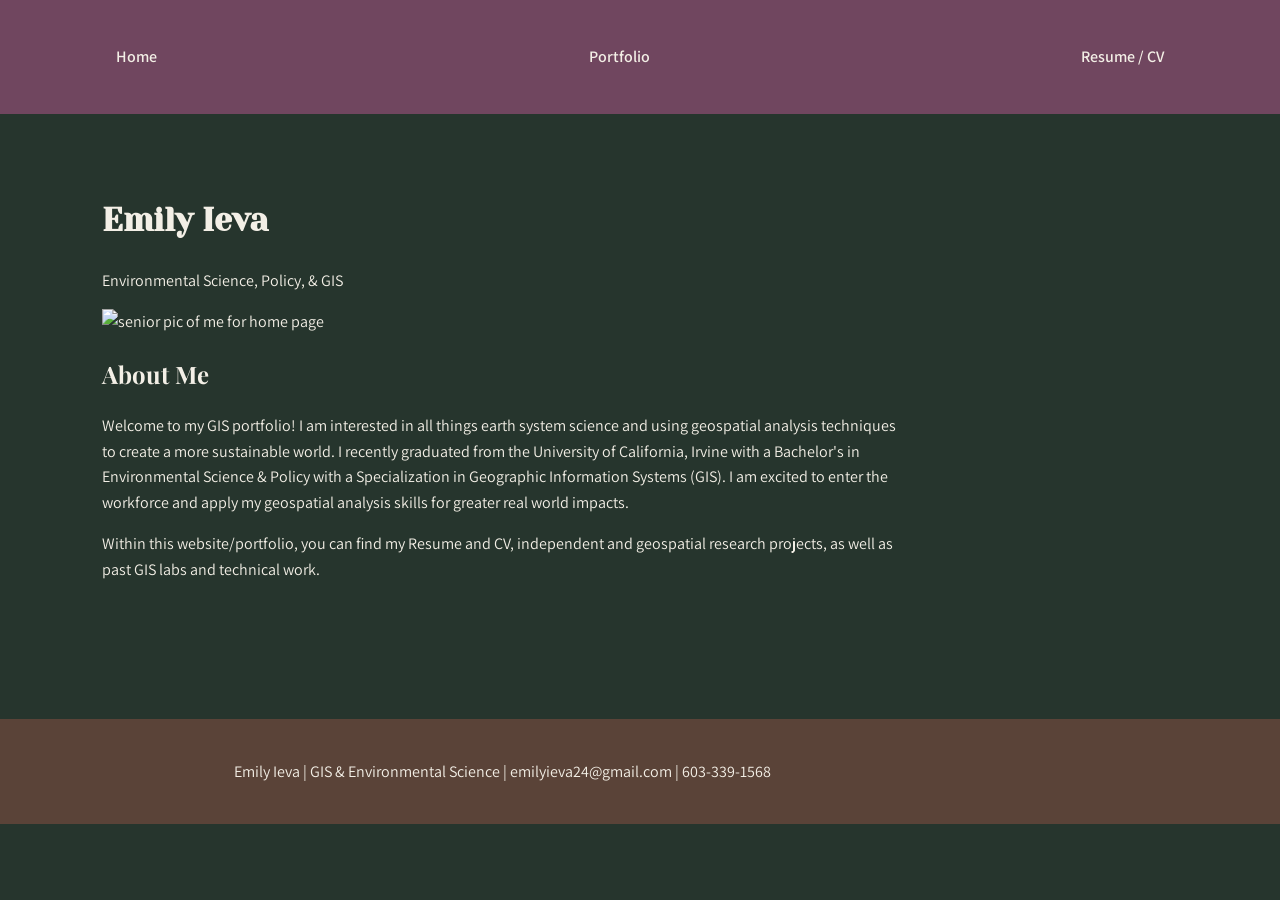
==== index.html @ 37746a0f "Update index.html" ====
<!DOCTYPE html>
<html lang="en">

<head>
  <meta charset="UTF-8">
   <title>Emily Ieva | GIS Portfolio</title> 
  
   <link rel="preconnect" href="https://fonts.googleapis.com">
   <link rel="preconnect" href="https://fonts.gstatic.com" crossorigin>

   <link href="https://fonts.googleapis.com/css2?family=Assistant:wght@400;500;600&family=Playfair+Display:wght@400;600;700&family=Yeseva+One&display=swap" rel="stylesheet">

   <link rel="stylesheet" href="style.css">
</head>

<body>
  
<header class="site-header">
  
  <nav class="site-nav">
    <a href="index.html">Home</a>
    <a href="portfolio.html">Portfolio</a>
    <a href="resume.html">Resume / CV</a>
  </nav>
</header>

  <main class="page-container">
    
    <h1>Emily Ieva</h1>
    <p>Environmental Science, Policy, & GIS</p>

    <img class="home-photo"
        src=""
        alt="senior pic of me for home page">

    <h2>About Me</h2>
    <p>Welcome to my GIS portfolio! I am interested in all things earth system science and using geospatial analysis techniques to create a more sustainable world. I recently graduated from the University of California, Irvine with a Bachelor's in Environmental Science & Policy with a Specialization in Geographic Information Systems (GIS). I am excited to enter the workforce and apply my geospatial analysis skills for greater real world impacts.</p>

    <p>Within this website/portfolio, you can find my Resume and CV, independent and geospatial research projects, as well as past GIS labs and technical work.</p>

  </main>

<footer class="site-footer">
  <p> Emily Ieva | GIS & Environmental Science | emilyieva24@gmail.com | 603-339-1568</p>
</footer>
  
</body>

</html>
---- style.css ----
:root {
  --bg-dark: #26352d;
  --bg-deep: #1f2822;
  --brown: #5a4338;
  --cream: #f3efe6;
  --green-light: #9fbe7a;
  --green-mid: #6f8d5f;
  --blackberry: #70465f;
}

body { 
  margin: 0;
  background-color: var(--bg-dark);
  color: var(--cream);
  font-family: "Assistant", sans-serif;
  line-height: 1.6;
}

h1 {
  font-family: "Yeseva One", serif;
}

h2 {
  font-family: "Playfair Display", serif;
}

p { 
  max-width: 800px;
}

.page-container {
  max-width: 1200px;
  margin: 0 auto;
  padding:60px 8%;
}


/* NAVIGATION */

.site-nav {
  max-width: 1200px;
  margin: 0 auto;
  padding: 36px 8%;
  display: flex;
  justify-content: space-between;
}

.site-nav a {
  color: var(--cream);
  text-decoration: none;
  font-family: "Assistant", sans-serif;
  font-weight: 600;

  background-color: var(--blackberry);
  padding: 8px 14px;
}

.site-nav a:hover {
  background-color: var(--brown);
  color: var(--cream);
}

/* PROJECT GRID */

.project-grid {
  display: grid;
  grid-template-columns: repeat(3, 1fr);
  gap: 32px;
}

.project-card {
  padding: 24px;
  background-color: var(--bg-deep);
  min-height: 250px;
}

.project-card img {
  width: 100%;
  height: 220px;
  object-fit: cover;
}


.project-link {
  color: inherit;
  text-decoration: none;
}


/* PROJECT PAGES */

.project-intro {
  font-size: 1.2rem;
  max-width: 900px;
}

.project-map {
  width: 100%;
  max-width: 1000px;
  height: auto;
}

.map-gallery {
  display: grid;
  grid-template-columns: repeat(2, 1fr);
  gap: 32px;
}

.map-gallery figure {
  margin: 0;
}

.map-gallery img {
  width: 100%; 
  height: auto;
  display: block;
}

.map-gallery figcaption {
  margin-top: 8px;
  text-align: center;
  font-weight: 600;
}

.project-documents {
  display: flex;
  gap: 20px;
  flex-wrap: wrap;
}

.project-documents a {
  color: var(--cream);
  text-decoration: none;
  font-weight: 600;
  border: 1px solid var(--green-light);
  padding: 10px 16px;
}

.project-documents a:hover {
  color: var(--green-light);
}

.workflow-figure {
  margin: 32px 0;
  text-align: left;
}

.workflow-figure img {
  width: 100%;
  max-width: 700px;
  height: auto;
  cursor: zoom-in;
}

/* THREE MAP COLUMN GALLERY */

.map-gallery-three {
  display: grid;
  grid-template-columns: repeat(3, 1fr);
  gap: 32px;
}

.map-gallery-three figure {
  margin: 0;
}

.map-gallery-three img {
  width: 100%;
  height: auto;
  display: block;
}

/* STACKED CHART GALLERY */

.chart-gallery {
  display: grid;
  grid-template-columns: 1fr;
  gap: 32px;
}

.chart-gallery figure {
  margin: 0;
}

.chart-gallery img {
  width: 100%;
  height: auto;
  display: block;
}

/* TECHNICAL WORK MAP STACK */

.technical-map-stack {
  display: grid;
  grid-template-columns: 1fr;
  gap: 40px;
}

.technical-map-stack figure {
  margin: 0;
}

.technical-map-stack img {
  width: 100%;
  height: auto;
  display: block;
}

.technical-map-stack figcaption {
  margin-top: 8px;
  font-size: 0.95rem;
  text-align: left;
}


/* ESRI TUT CREDIT */

.tutorial-credit {
  max-width: 900px;
  font-size: 0.9rem;
  font-style: italic;
  color: var(--green-light);
}

.tutorial-credit a {
  color: inherit;
}

.tutorial-credit a:hover {
  color: var(--cream);
}

/* DATA CREDIT */

.data-credit {
  max-width: 900px;
  font-size: 0.9rem;
}

/* GIS TECHNICAL WORKS */

.technical-grid {
  display: grid;
  grid-template-columns: repeat(2, 1fr);
  gap: 32px;
}

.technical-card {
  padding: 28px;
  background-color: var(--blackberry);
  min-height: 100px;
}

.technical-card h3 {
  margin-top: 0;
  font-family: "Playfair Display", serif;
}

.technical-card p {
  margin-bottom: 0;
}

.technical-link {
  color: inherit;
  text-decoration: none;
}

.technical-card:hover {
  background-color: var(--brown);
}
  
/* SITE HEADER */

.site-header {
  background-color: var(--blackberry);
}

/* SITE FOOTER */

.site-footer {
  background-color: var(--brown);
  color: var(--cream);
  padding: 24px 8%;
  margin-top: 60px;
  text-align: center;
}
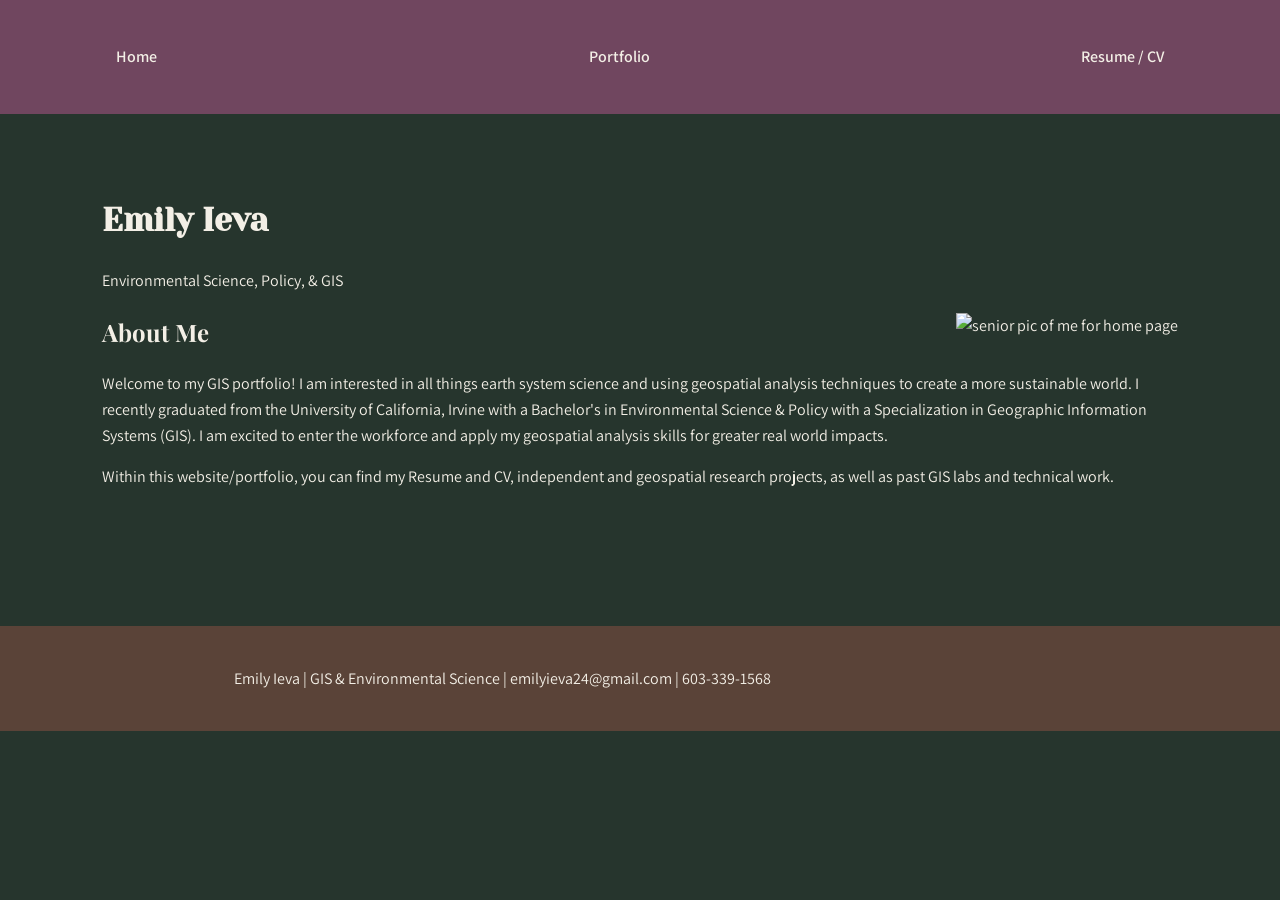
==== commit 13c671ad: "Update index.html" ====
--- a/index.html
+++ b/index.html
@@ -29,6 +29,8 @@
     <h1>Emily Ieva</h1>
     <p>Environmental Science, Policy, & GIS</p>
 
+  <div class="home-intro">
+    
     <img class="home-photo"
         src=""
         alt="senior pic of me for home page">
@@ -38,6 +40,8 @@
 
     <p>Within this website/portfolio, you can find my Resume and CV, independent and geospatial research projects, as well as past GIS labs and technical work.</p>
 
+  </div>
+    
   </main>
 
 <footer class="site-footer">
--- a/style.css
+++ b/style.css
@@ -285,4 +285,17 @@
   text-align: center;
 }
 
-
+/* HOME PAGE */
+
+.home-photo {
+  float: right;
+  width: auto;
+  height: auto;
+  margin-left: 32px;
+  margin-bottom: 20px;
+}
+
+.home-intro p {
+  max-width: none;
+}
+
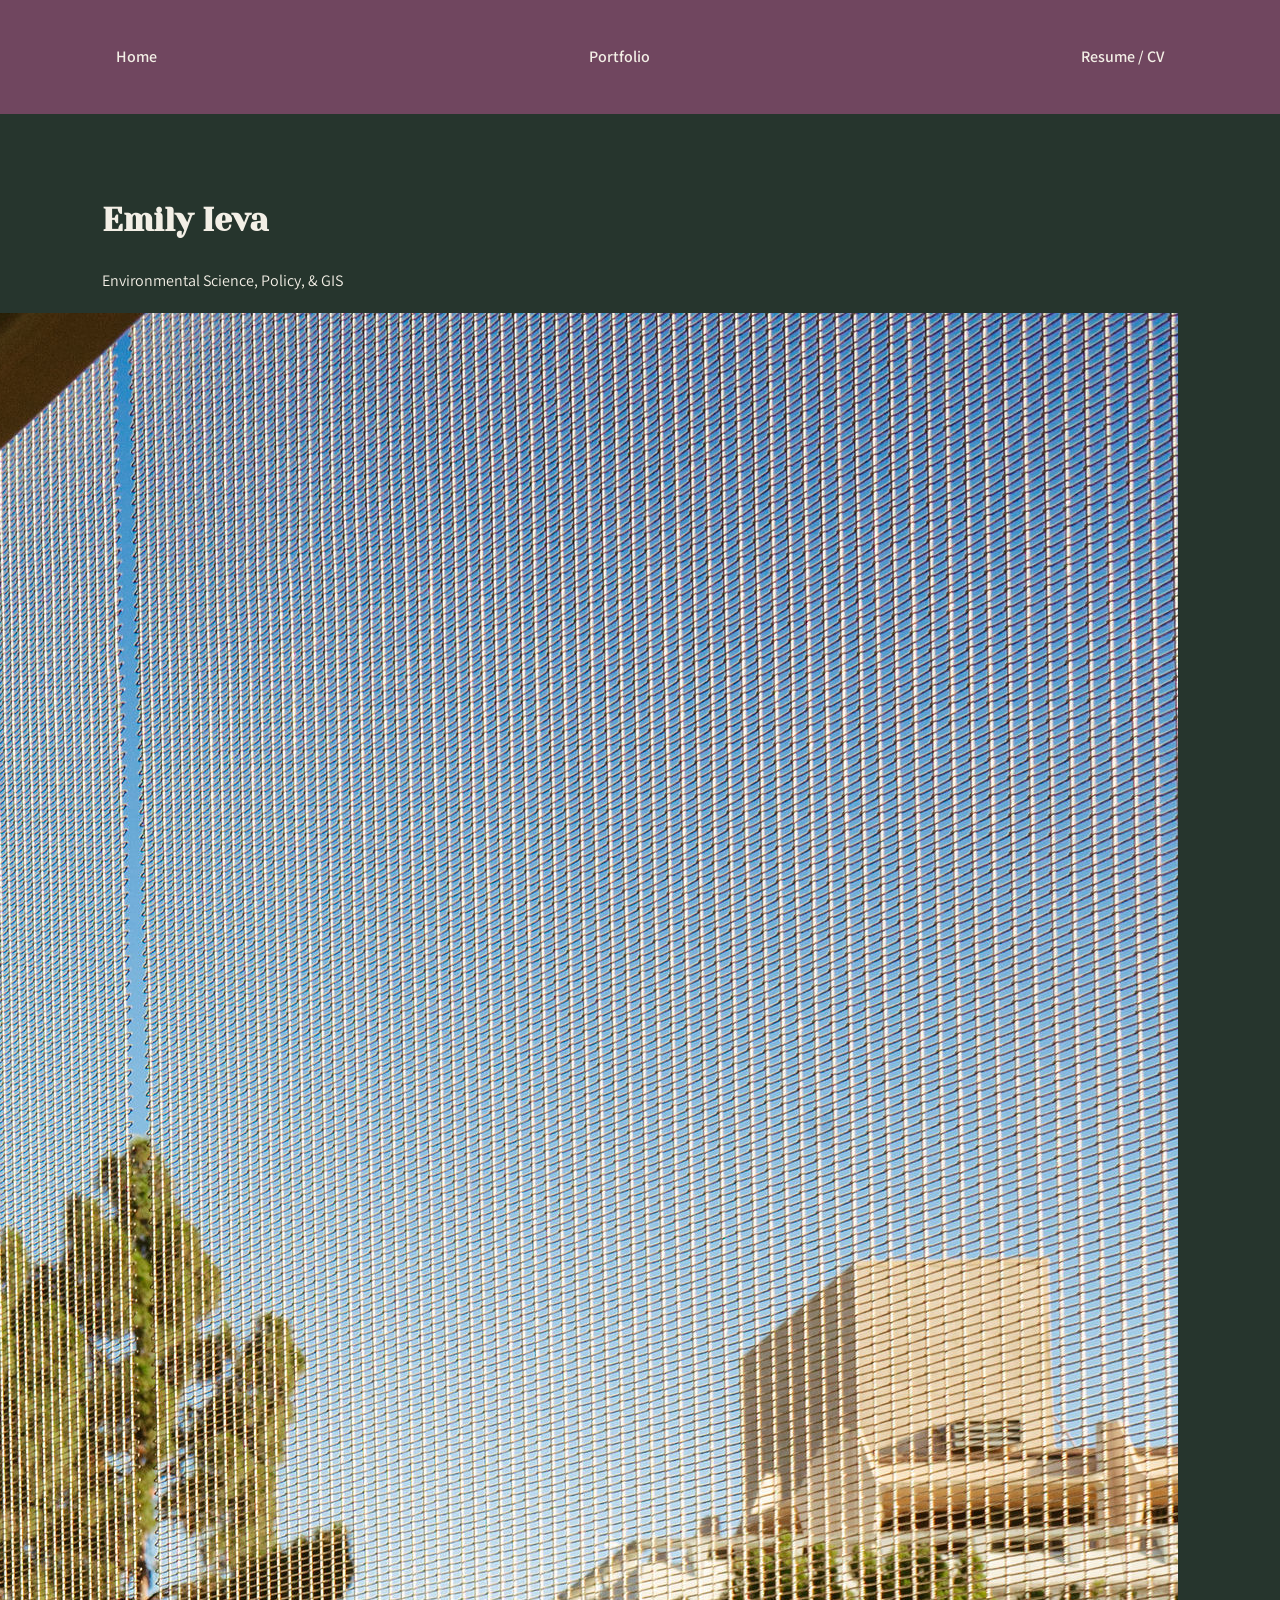
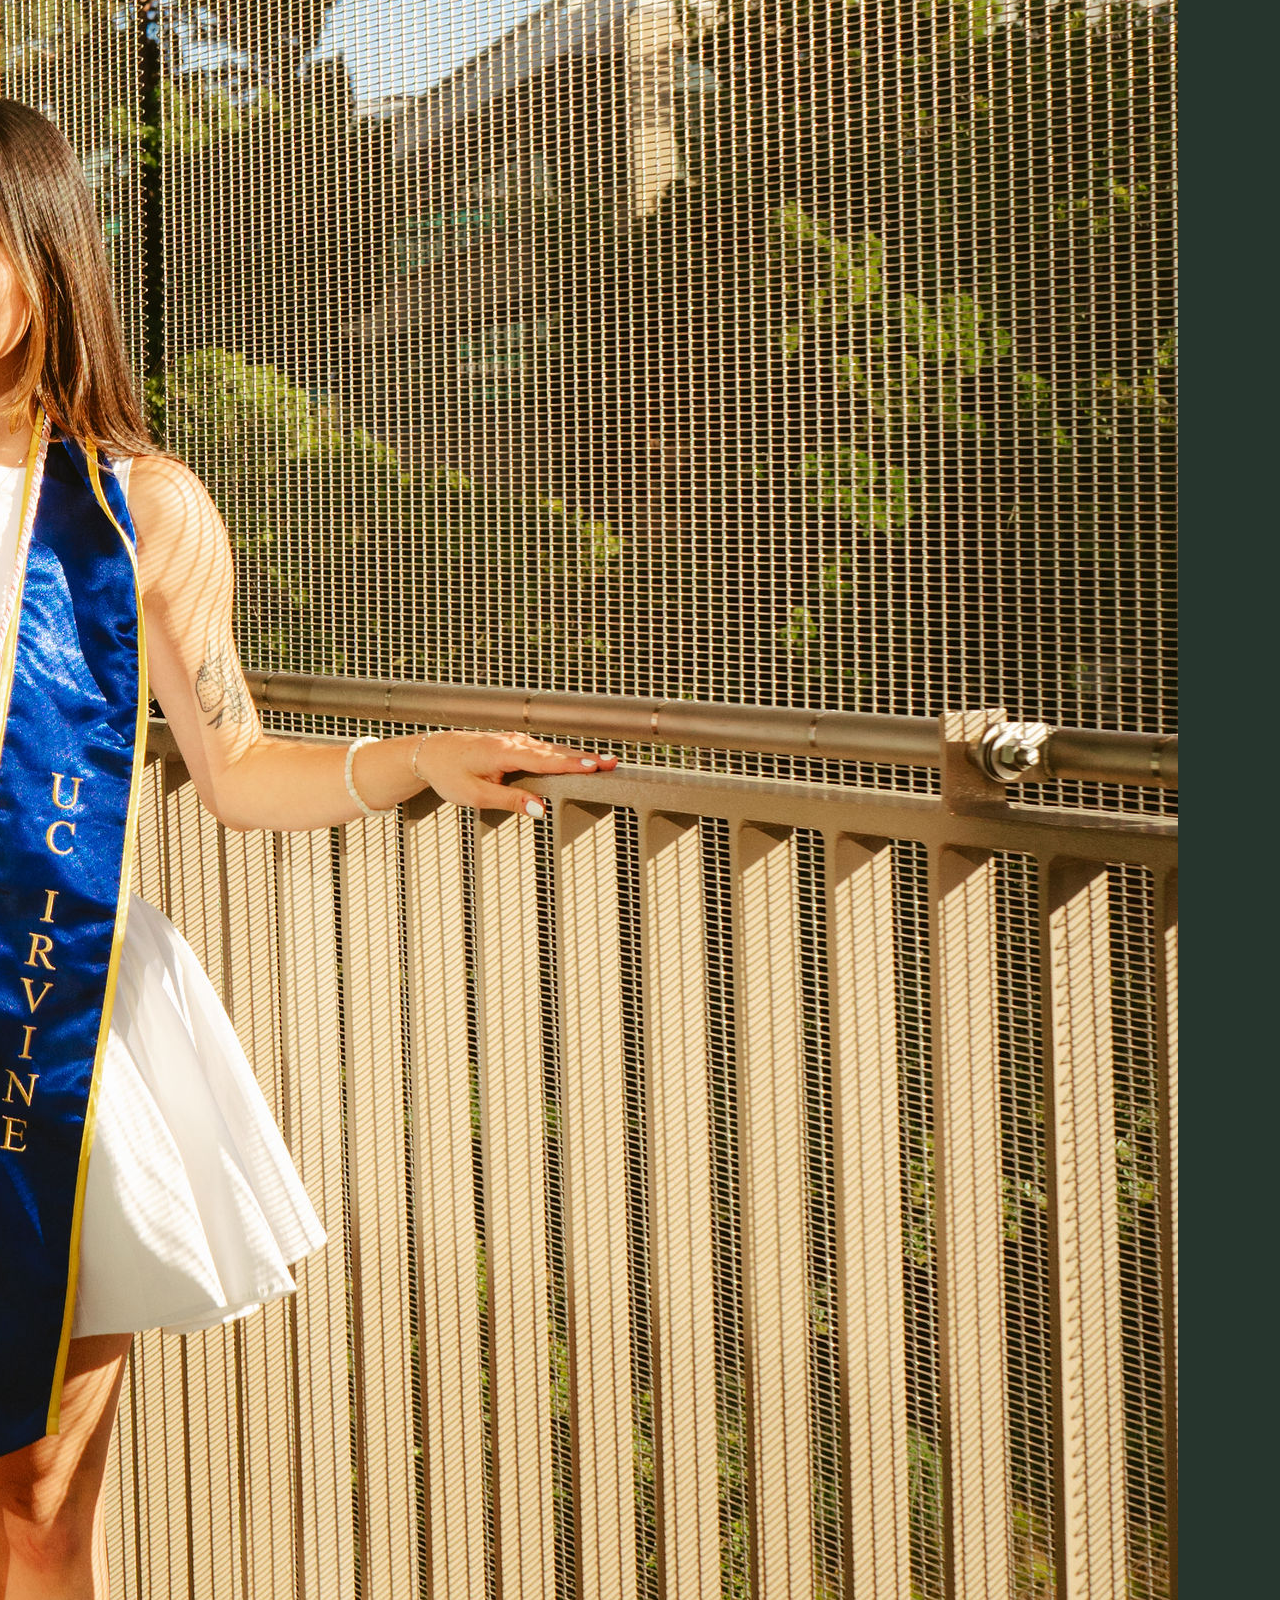
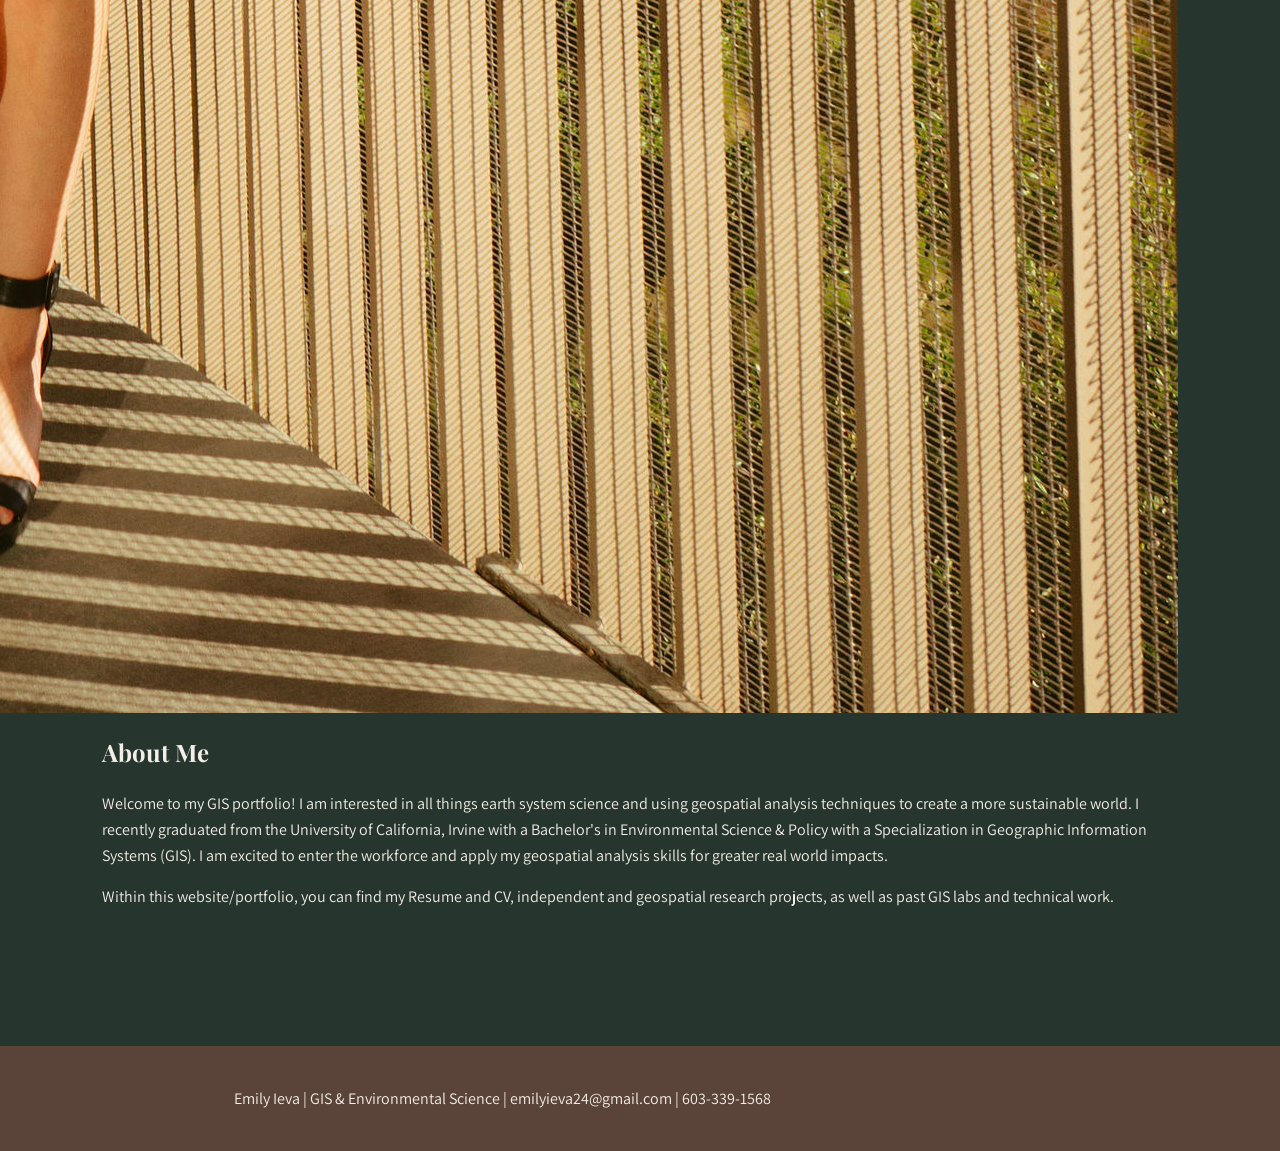
==== commit 03ac09b5: "Update index.html" ====
--- a/index.html
+++ b/index.html
@@ -32,7 +32,7 @@
   <div class="home-intro">
     
     <img class="home-photo"
-        src=""
+        src="images/GHhome_photo.jpg"
         alt="senior pic of me for home page">
 
     <h2>About Me</h2>
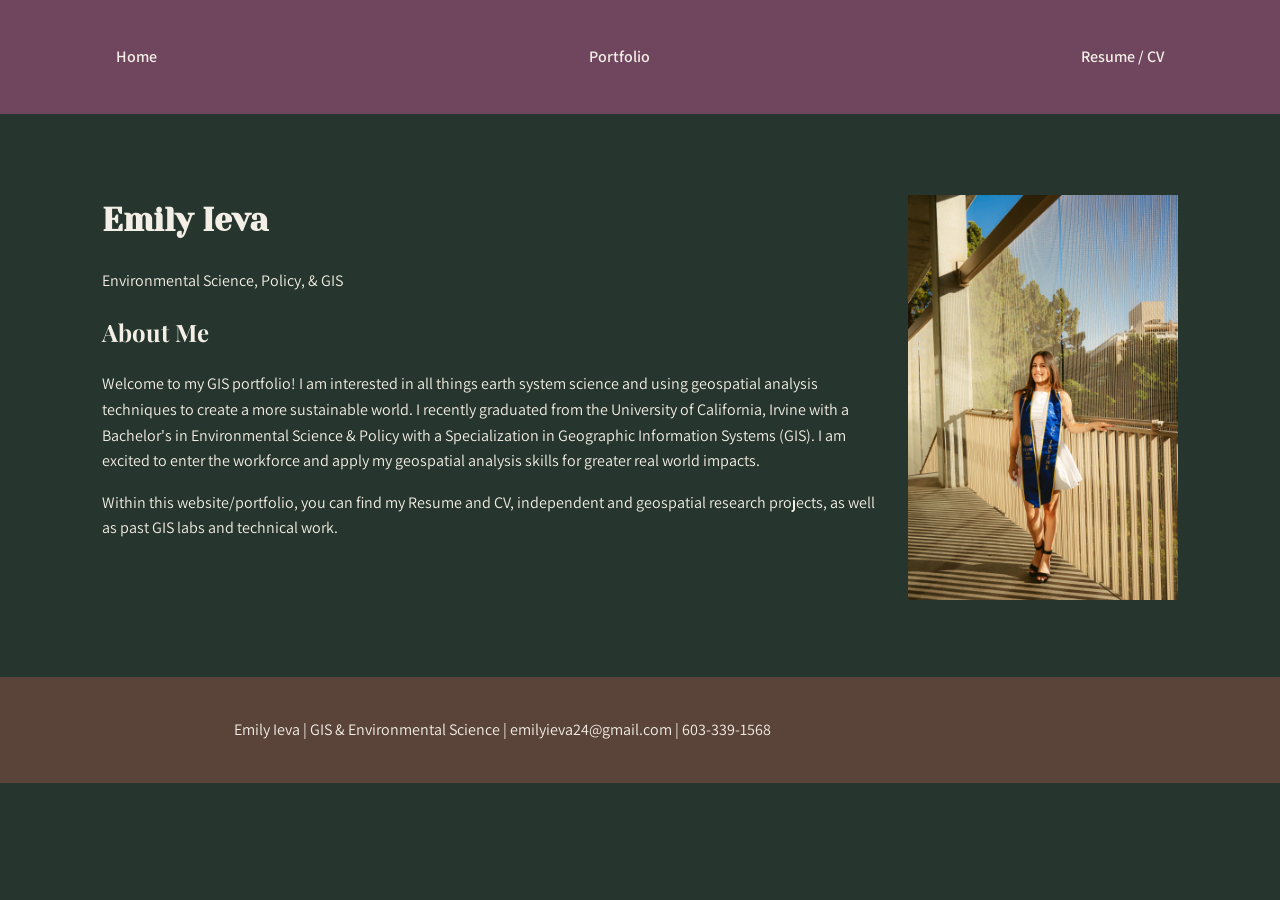
==== commit 712001e3: "Update index.html" ====
--- a/index.html
+++ b/index.html
@@ -25,15 +25,15 @@
 </header>
 
   <main class="page-container">
-    
-    <h1>Emily Ieva</h1>
-    <p>Environmental Science, Policy, & GIS</p>
 
   <div class="home-intro">
     
     <img class="home-photo"
         src="images/GHhome_photo.jpg"
         alt="senior pic of me for home page">
+    
+    <h1>Emily Ieva</h1>
+    <p>Environmental Science, Policy, & GIS</p>
 
     <h2>About Me</h2>
     <p>Welcome to my GIS portfolio! I am interested in all things earth system science and using geospatial analysis techniques to create a more sustainable world. I recently graduated from the University of California, Irvine with a Bachelor's in Environmental Science & Policy with a Specialization in Geographic Information Systems (GIS). I am excited to enter the workforce and apply my geospatial analysis skills for greater real world impacts.</p>
--- a/style.css
+++ b/style.css
@@ -289,7 +289,7 @@
 
 .home-photo {
   float: right;
-  width: auto;
+  width: 270px;
   height: auto;
   margin-left: 32px;
   margin-bottom: 20px;
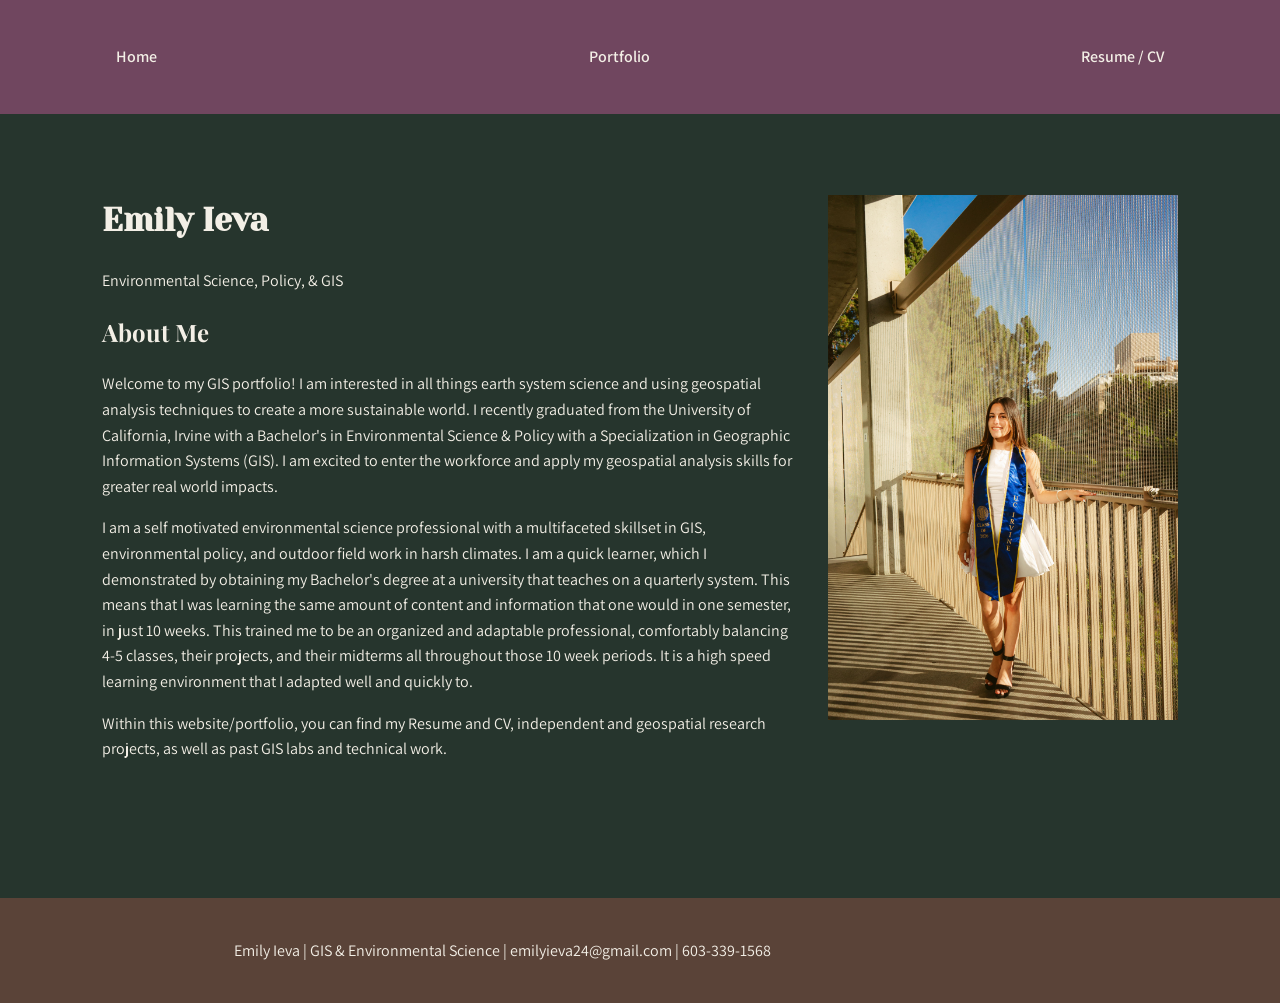
==== commit 5fc0329c: "Update index.html" ====
--- a/index.html
+++ b/index.html
@@ -38,6 +38,8 @@
     <h2>About Me</h2>
     <p>Welcome to my GIS portfolio! I am interested in all things earth system science and using geospatial analysis techniques to create a more sustainable world. I recently graduated from the University of California, Irvine with a Bachelor's in Environmental Science & Policy with a Specialization in Geographic Information Systems (GIS). I am excited to enter the workforce and apply my geospatial analysis skills for greater real world impacts.</p>
 
+    <p>I am a self motivated environmental science professional with a multifaceted skillset in GIS, environmental policy, and outdoor field work in harsh climates. I am a quick learner, which I demonstrated by obtaining my Bachelor's degree at a university that teaches on a quarterly system. This means that I was learning the same amount of content and information that one would in one semester, in just 10 weeks. This trained me to be an organized and adaptable professional, comfortably balancing 4-5 classes, their projects, and their midterms all throughout those 10 week periods. It is a high speed learning environment that I adapted well and quickly to.</p>
+    
     <p>Within this website/portfolio, you can find my Resume and CV, independent and geospatial research projects, as well as past GIS labs and technical work.</p>
 
   </div>
--- a/style.css
+++ b/style.css
@@ -289,7 +289,7 @@
 
 .home-photo {
   float: right;
-  width: 270px;
+  width: 350px;
   height: auto;
   margin-left: 32px;
   margin-bottom: 20px;
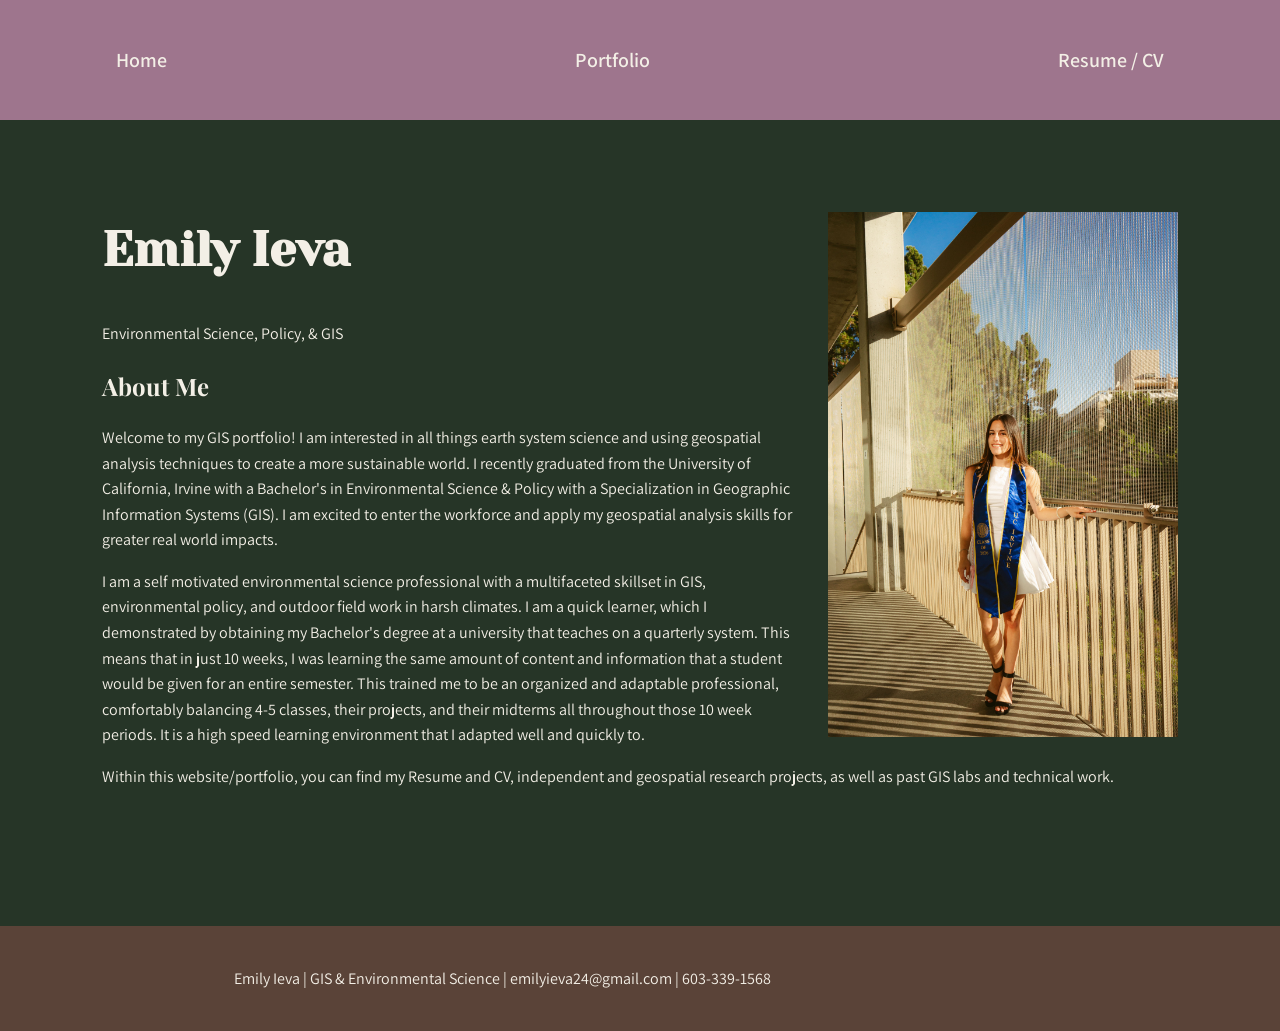
==== commit 18482875: "Update index.html" ====
--- a/index.html
+++ b/index.html
@@ -38,7 +38,7 @@
     <h2>About Me</h2>
     <p>Welcome to my GIS portfolio! I am interested in all things earth system science and using geospatial analysis techniques to create a more sustainable world. I recently graduated from the University of California, Irvine with a Bachelor's in Environmental Science & Policy with a Specialization in Geographic Information Systems (GIS). I am excited to enter the workforce and apply my geospatial analysis skills for greater real world impacts.</p>
 
-    <p>I am a self motivated environmental science professional with a multifaceted skillset in GIS, environmental policy, and outdoor field work in harsh climates. I am a quick learner, which I demonstrated by obtaining my Bachelor's degree at a university that teaches on a quarterly system. This means that I was learning the same amount of content and information that one would in one semester, in just 10 weeks. This trained me to be an organized and adaptable professional, comfortably balancing 4-5 classes, their projects, and their midterms all throughout those 10 week periods. It is a high speed learning environment that I adapted well and quickly to.</p>
+    <p>I am a self motivated environmental science professional with a multifaceted skillset in GIS, environmental policy, and outdoor field work in harsh climates. I am a quick learner, which I demonstrated by obtaining my Bachelor's degree at a university that teaches on a quarterly system. This means that in just 10 weeks, I was learning the same amount of content and information that a student would be given for an entire semester. This trained me to be an organized and adaptable professional, comfortably balancing 4-5 classes, their projects, and their midterms all throughout those 10 week periods. It is a high speed learning environment that I adapted well and quickly to.</p>
     
     <p>Within this website/portfolio, you can find my Resume and CV, independent and geospatial research projects, as well as past GIS labs and technical work.</p>
 
--- a/style.css
+++ b/style.css
@@ -1,11 +1,11 @@
 :root {
-  --bg-dark: #26352d;
+  --bg-dark: #263527;
   --bg-deep: #1f2822;
   --brown: #5a4338;
   --cream: #f3efe6;
   --green-light: #9fbe7a;
   --green-mid: #6f8d5f;
-  --blackberry: #70465f;
+  --blackberry: #9e758d;
 }
 
 body { 
@@ -18,6 +18,7 @@
 
 h1 {
   font-family: "Yeseva One", serif;
+  font-size: 48px;
 }
 
 h2 {
@@ -50,6 +51,7 @@
   text-decoration: none;
   font-family: "Assistant", sans-serif;
   font-weight: 600;
+  font-size: 20px;
 
   background-color: var(--blackberry);
   padding: 8px 14px;
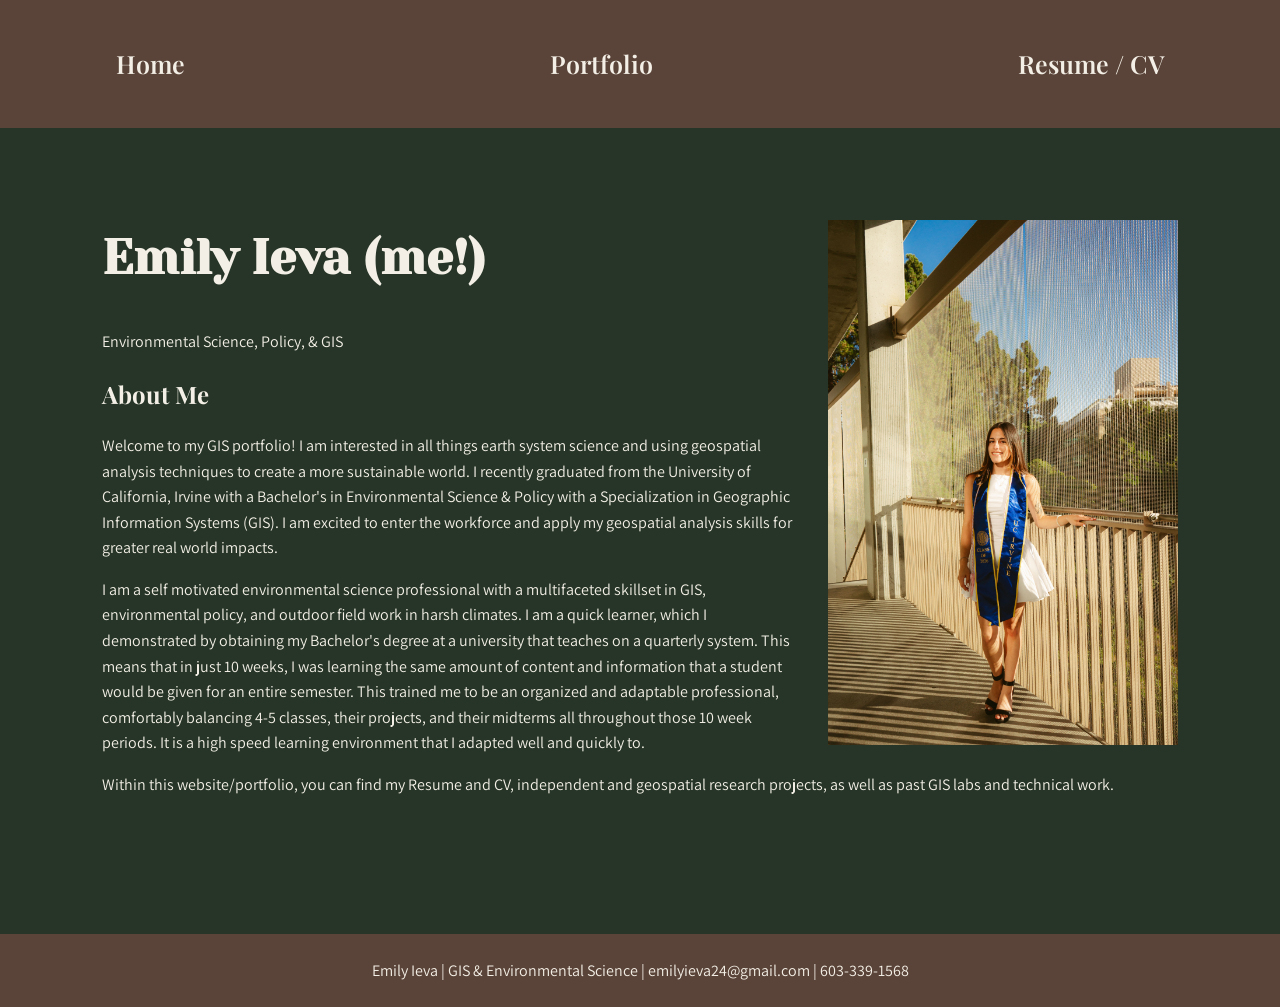
==== commit 39702cc9: "Update index.html" ====
--- a/index.html
+++ b/index.html
@@ -32,7 +32,7 @@
         src="images/GHhome_photo.jpg"
         alt="senior pic of me for home page">
     
-    <h1>Emily Ieva</h1>
+    <h1>Emily Ieva (me!)</h1>
     <p>Environmental Science, Policy, & GIS</p>
 
     <h2>About Me</h2>
--- a/style.css
+++ b/style.css
@@ -49,16 +49,16 @@
 .site-nav a {
   color: var(--cream);
   text-decoration: none;
-  font-family: "Assistant", sans-serif;
+  font-family: "Playfair Display", serif;
   font-weight: 600;
-  font-size: 20px;
-
+  font-size: 25px;
+
+  background-color: var(--brown);
+  padding: 8px 14px;
+}
+
+.site-nav a:hover {
   background-color: var(--blackberry);
-  padding: 8px 14px;
-}
-
-.site-nav a:hover {
-  background-color: var(--brown);
   color: var(--cream);
 }
 
@@ -249,7 +249,7 @@
 
 .technical-card {
   padding: 28px;
-  background-color: var(--blackberry);
+  background-color: var(--bg-deep);
   min-height: 100px;
 }
 
@@ -267,14 +267,14 @@
   text-decoration: none;
 }
 
-.technical-card:hover {
+/* .technical-card:hover {
   background-color: var(--brown);
-}
+} */
   
 /* SITE HEADER */
 
 .site-header {
-  background-color: var(--blackberry);
+  background-color: var(--brown);
 }
 
 /* SITE FOOTER */
@@ -287,6 +287,12 @@
   text-align: center;
 }
 
+.site-footer p {
+  max-width: none;
+  margin: 0;
+}
+  
+
 /* HOME PAGE */
 
 .home-photo {
@@ -301,3 +307,7 @@
   max-width: none;
 }
 
+/* SITE ACCENTS */
+
+
+  
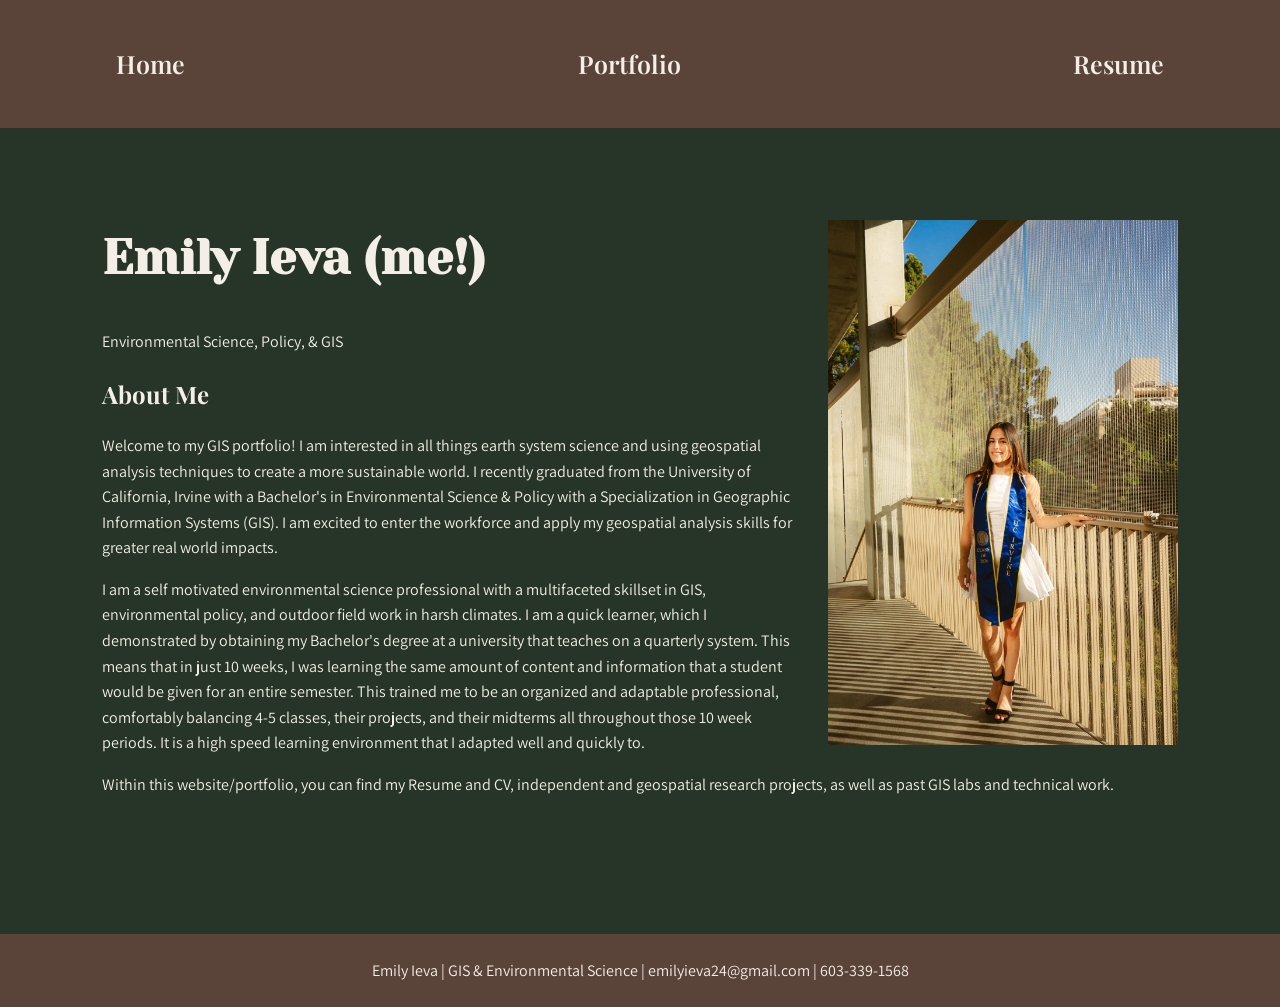
==== commit 6c0802ee: "Update index.html" ====
--- a/index.html
+++ b/index.html
@@ -20,7 +20,7 @@
   <nav class="site-nav">
     <a href="index.html">Home</a>
     <a href="portfolio.html">Portfolio</a>
-    <a href="resume.html">Resume / CV</a>
+    <a href="resume.html">Resume</a>
   </nav>
 </header>
 
